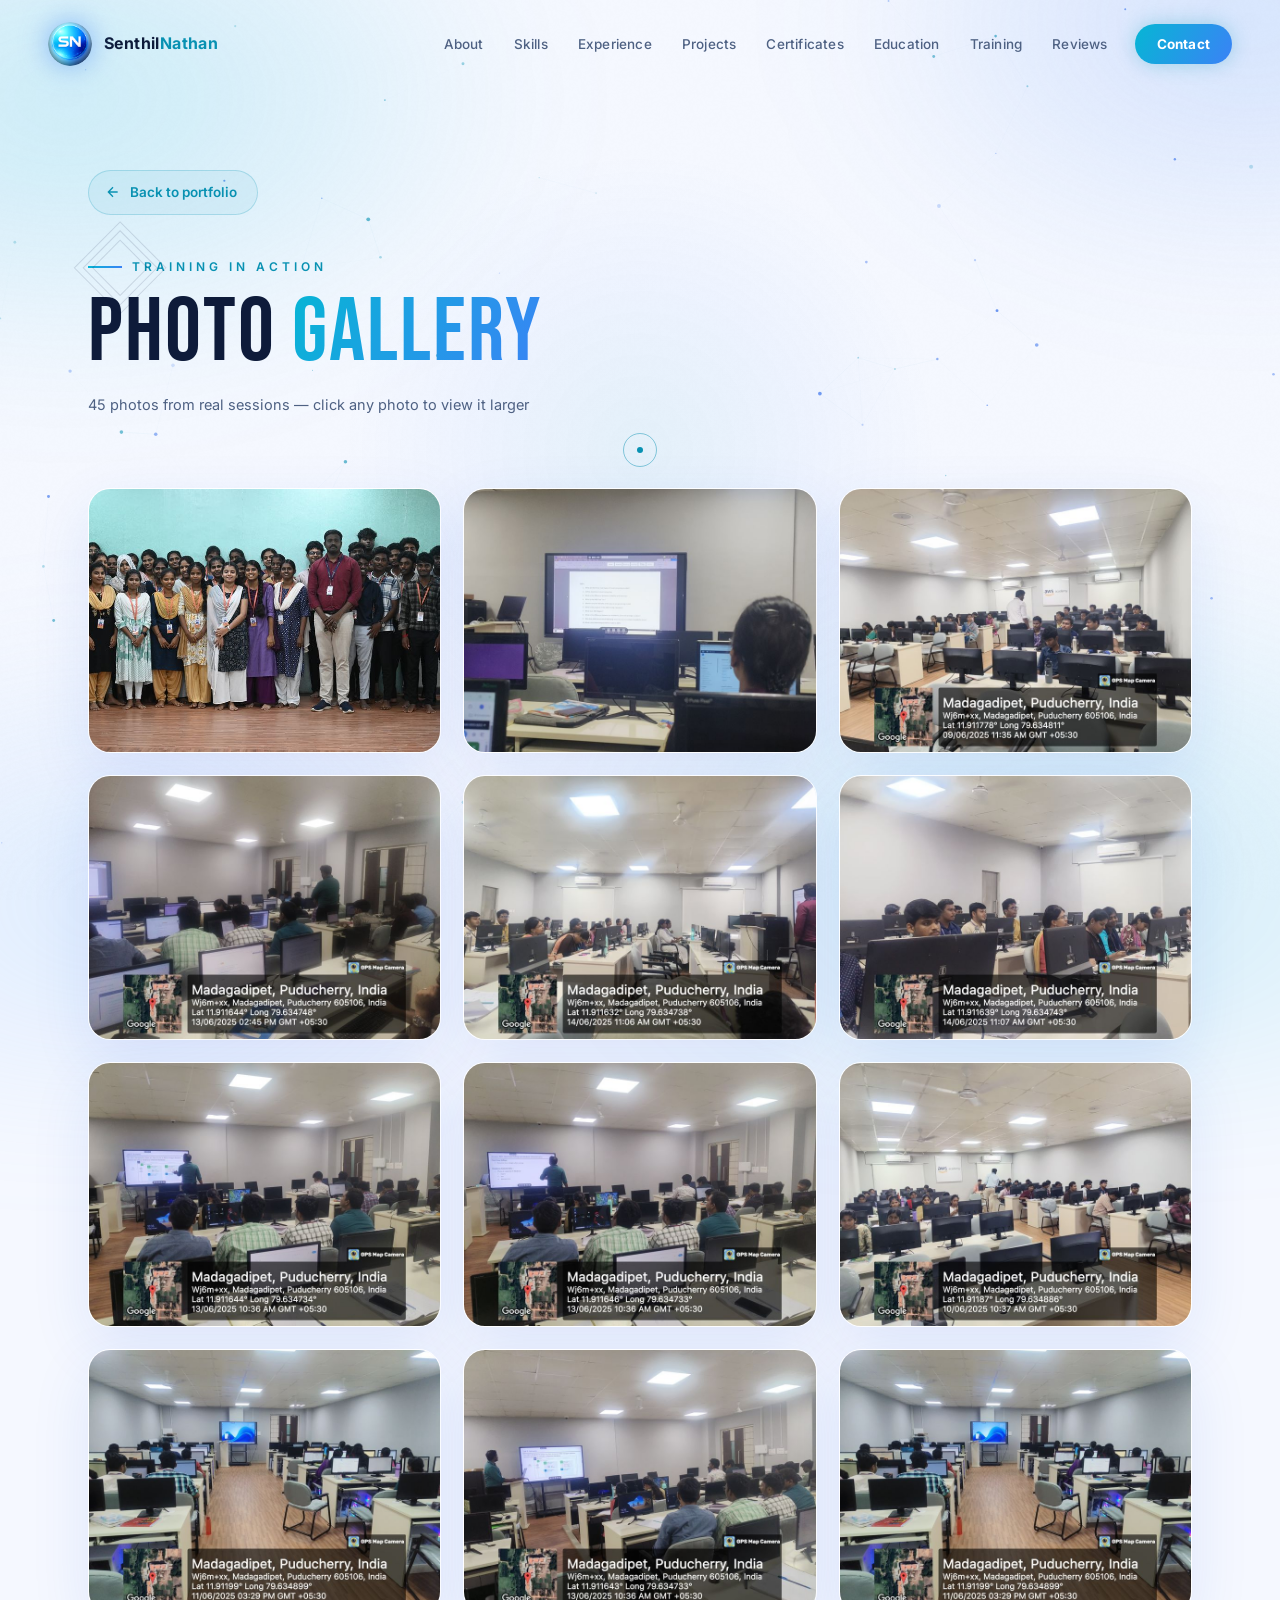
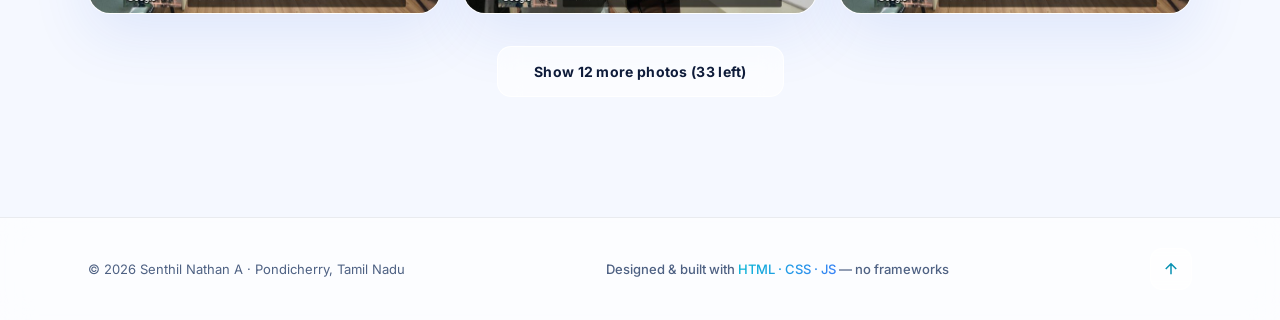
==== gallery.html @ 5376b2b6 "Portfolio site — deploy" ====
<!DOCTYPE html>
<html lang="en">
<head>
<meta charset="UTF-8" />
<meta name="viewport" content="width=device-width, initial-scale=1.0" />
<title>Training Gallery — Senthil Nathan A</title>
<meta name="description" content="Photos from real CAD/CAM, automotive design and cloud training sessions delivered by Senthil Nathan A." />
<meta name="theme-color" content="#F5F8FF" />

<link rel="icon" type="image/png" sizes="32x32" href="assets/favicon-32.png" />
<link rel="apple-touch-icon" href="assets/apple-touch-icon.png" />

<link rel="preconnect" href="https://fonts.googleapis.com" />
<link rel="preconnect" href="https://fonts.gstatic.com" crossorigin />
<link href="https://fonts.googleapis.com/css2?family=Bebas+Neue&family=Inter:wght@300;400;500;600;700;800&display=swap" rel="stylesheet" />

<link rel="stylesheet" href="css/variables.css" />
<link rel="stylesheet" href="css/base.css" />
<link rel="stylesheet" href="css/components.css" />
<link rel="stylesheet" href="css/sections.css" />
<link rel="stylesheet" href="css/animations.css" />
<link rel="stylesheet" href="css/responsive.css" />
</head>
<body data-page="gallery">

<!-- ═══ BACKGROUND LAYERS ═══ -->
<canvas id="particles" aria-hidden="true"></canvas>
<div class="bg-aurora" aria-hidden="true"></div>
<div class="bg-noise" aria-hidden="true"></div>
<div class="mouse-glow" id="mouseGlow" aria-hidden="true"></div>
<div class="cursor-dot" id="cursorDot" aria-hidden="true"></div>
<div class="cursor-ring" id="cursorRing" aria-hidden="true"></div>
<div class="scroll-progress" id="scrollProgress" aria-hidden="true"></div>

<!-- ═══ NAVIGATION ═══ -->
<header>
<nav id="nav" aria-label="Main navigation">
  <a class="logo magnetic" href="index.html" aria-label="Back to home">
    <img class="logo-img" src="assets/logo.png" alt="SN logo" width="44" height="44" />
    <span class="logo-text">Senthil<em>Nathan</em></span>
  </a>
  <ul class="nav-links" id="navLinks">
    <li><a href="index.html#about" class="nav-link">About</a></li>
    <li><a href="index.html#skills" class="nav-link">Skills</a></li>
    <li><a href="index.html#experience" class="nav-link">Experience</a></li>
    <li><a href="index.html#projects" class="nav-link">Projects</a></li>
    <li><a href="index.html#certificates" class="nav-link">Certificates</a></li>
    <li><a href="index.html#education" class="nav-link">Education</a></li>
    <li><a href="index.html#training" class="nav-link">Training</a></li>
    <li><a href="index.html#testimonials" class="nav-link">Reviews</a></li>
    <li><a href="index.html#contact" class="nav-link nav-cta">Contact</a></li>
  </ul>
  <button class="hamburger" id="hamburger" aria-label="Open menu" aria-expanded="false" aria-controls="navLinks">
    <span></span><span></span><span></span>
  </button>
</nav>
</header>

<main>

<section id="all-photos" class="page-section" aria-label="All training photos">
  <div class="wrap">
    <a class="back-link magnetic reveal" href="index.html">
      <svg viewBox="0 0 24 24" fill="none" stroke="currentColor" stroke-width="2"><path d="M19 12H5M12 19l-7-7 7-7"/></svg>
      Back to portfolio
    </a>

    <header class="sec-head reveal">
      <span class="sec-num" aria-hidden="true">◈</span>
      <p class="sec-label">Training in action</p>
      <h2 class="sec-title">Photo <span class="grad-text">Gallery</span></h2>
      <p class="sec-sub" id="galleryCount">Real sessions, real classrooms — click any photo to view it larger</p>
    </header>

    <div class="train-gallery" id="trainGallery"></div>
    <div class="tg-more" id="trainGalleryMore"></div>
  </div>
</section>

</main>

<!-- ═══ FOOTER ═══ -->
<footer>
  <div class="wrap footer-inner">
    <span>© 2026 Senthil Nathan A · Pondicherry, Tamil Nadu</span>
    <span class="footer-tag">Designed &amp; built with <span class="grad-text">HTML · CSS · JS</span> — no frameworks</span>
    <a href="#all-photos" class="back-top magnetic" aria-label="Back to top"><svg viewBox="0 0 24 24" fill="none" stroke="currentColor" stroke-width="2"><path d="M12 19V5M5 12l7-7 7 7"/></svg></a>
  </div>
</footer>

<!-- ═══ PHOTO LIGHTBOX ═══ -->
<div class="photo-lightbox" id="photoLightbox" role="dialog" aria-modal="true" aria-label="Photo viewer">
  <button class="pl-close magnetic" type="button" aria-label="Close photo">✕</button>
  <button class="pl-nav pl-prev" type="button" aria-label="Previous photo">
    <svg viewBox="0 0 24 24" fill="none" stroke="currentColor" stroke-width="2"><path d="M15 18l-6-6 6-6"/></svg>
  </button>
  <button class="pl-nav pl-next" type="button" aria-label="Next photo">
    <svg viewBox="0 0 24 24" fill="none" stroke="currentColor" stroke-width="2"><path d="M9 6l6 6-6 6"/></svg>
  </button>
  <figure class="pl-figure">
    <img id="photoLightboxImg" src="" alt="Training session photo" />
    <figcaption id="photoLightboxCap"></figcaption>
  </figure>
</div>

<script src="js/main.js" defer></script>
</body>
</html>
---- css/variables.css ----
/* ═══════════════════════════════════════════
   DESIGN TOKENS — single source of truth
   LIGHT FUTURISTIC THEME
   ═══════════════════════════════════════════ */
:root {
  /* Colors */
  --bg: #F5F8FF;
  --bg-soft: #EDF2FC;
  --bg-card: rgba(255, 255, 255, 0.6);
  --accent: #0891B2;
  --accent-2: #3B82F6;
  --text: #0E1B3A;
  --text-sub: #4E6183;
  --text-dim: #7C90AE;

  /* Gradients */
  --grad: linear-gradient(120deg, #06B6D4, var(--accent-2));
  --grad-soft: linear-gradient(120deg, rgba(6, 182, 212, 0.12), rgba(59, 130, 246, 0.12));

  /* Glass */
  --glass-bg: rgba(255, 255, 255, 0.62);
  --glass-border: rgba(255, 255, 255, 0.9);
  --glass-border-hover: rgba(8, 145, 178, 0.45);
  --glass-blur: 20px;
  --glass-shadow: 0 20px 60px rgba(29, 78, 216, 0.1);
  --glow-accent: 0 0 40px rgba(8, 145, 178, 0.16);

  /* Typography */
  --font-display: 'Bebas Neue', sans-serif;
  --font-body: 'Inter', sans-serif;

  /* Spacing & sizing */
  --wrap-max: 1200px;
  --wrap-pad: 48px;
  --section-pad: 140px;
  --radius: 22px;
  --radius-sm: 14px;

  /* Motion */
  --ease-out: cubic-bezier(0.22, 1, 0.36, 1);
  --ease-spring: cubic-bezier(0.34, 1.56, 0.64, 1);
  --dur: 0.7s;
}
---- css/base.css ----
/* ═══════════════════════════════════════════
   BASE — reset, typography, background, nav, footer
   ═══════════════════════════════════════════ */
*, *::before, *::after { margin: 0; padding: 0; box-sizing: border-box; }

html { scroll-behavior: smooth; }

body {
  background: var(--bg);
  color: var(--text);
  font-family: var(--font-body);
  font-size: 16px;
  line-height: 1.7;
  overflow-x: hidden;
  -webkit-font-smoothing: antialiased;
}

::selection { background: var(--accent); color: #fff; }

img, svg { display: block; max-width: 100%; }
a { color: inherit; }
button { font-family: inherit; }
ul { list-style: none; }

a:focus-visible, button:focus-visible {
  outline: 2px solid var(--accent);
  outline-offset: 3px;
  border-radius: 6px;
}

/* ── Scrollbar ── */
::-webkit-scrollbar { width: 10px; }
::-webkit-scrollbar-track { background: var(--bg); }
::-webkit-scrollbar-thumb { background: rgba(8, 145, 178, 0.25); border-radius: 5px; }
::-webkit-scrollbar-thumb:hover { background: rgba(8, 145, 178, 0.45); }

/* ── Layout helpers ── */
.wrap { max-width: var(--wrap-max); margin: 0 auto; padding: 0 var(--wrap-pad); }
main { position: relative; z-index: 2; }
section { padding: var(--section-pad) 0; position: relative; }

/* ── Gradient text utility ── */
.grad-text {
  background: var(--grad);
  -webkit-background-clip: text;
  background-clip: text;
  color: transparent;
}

/* ═══ BACKGROUND LAYERS ═══ */
#particles { position: fixed; inset: 0; z-index: 0; pointer-events: none; }

.bg-aurora {
  position: fixed; inset: -20%;
  z-index: 0; pointer-events: none;
  background:
    radial-gradient(38% 32% at 18% 22%, rgba(6, 182, 212, 0.2), transparent 70%),
    radial-gradient(34% 30% at 84% 16%, rgba(59, 130, 246, 0.2), transparent 70%),
    radial-gradient(42% 38% at 74% 84%, rgba(6, 182, 212, 0.16), transparent 70%),
    radial-gradient(30% 30% at 20% 86%, rgba(147, 197, 253, 0.25), transparent 70%);
  filter: blur(70px);
  animation: aurora 18s ease-in-out infinite alternate;
  will-change: transform;
}

.bg-noise {
  position: fixed; inset: 0;
  z-index: 1; pointer-events: none;
  opacity: 0.22;
  background-image: url("data:image/svg+xml,%3Csvg viewBox='0 0 256 256' xmlns='http://www.w3.org/2000/svg'%3E%3Cfilter id='n'%3E%3CfeTurbulence type='fractalNoise' baseFrequency='0.85' numOctaves='2' stitchTiles='stitch'/%3E%3CfeColorMatrix type='saturate' values='0'/%3E%3C/filter%3E%3Crect width='100%25' height='100%25' filter='url(%23n)' opacity='0.05'/%3E%3C/svg%3E");
}

.mouse-glow {
  position: fixed; z-index: 1; pointer-events: none;
  width: 600px; height: 600px;
  border-radius: 50%;
  background: radial-gradient(circle, rgba(8, 145, 178, 0.07), rgba(59, 130, 246, 0.04) 40%, transparent 70%);
  transform: translate(-50%, -50%);
  transition: opacity 0.4s;
  will-change: left, top;
}

/* ── Custom cursor (desktop only) ── */
.cursor-dot, .cursor-ring {
  position: fixed; z-index: 9999; pointer-events: none;
  border-radius: 50%;
  transform: translate(-50%, -50%);
  opacity: 0;
}
.cursor-dot { width: 6px; height: 6px; background: var(--accent); }
.cursor-ring {
  width: 34px; height: 34px;
  border: 1.5px solid rgba(8, 145, 178, 0.45);
  transition: width 0.25s var(--ease-out), height 0.25s var(--ease-out), border-color 0.25s;
}
.cursor-ring.is-hover { width: 54px; height: 54px; border-color: var(--accent); }
@media (hover: hover) and (pointer: fine) {
  .cursor-dot, .cursor-ring { opacity: 1; }
}

/* ── Scroll progress bar ── */
.scroll-progress {
  position: fixed; top: 0; left: 0; z-index: 300;
  height: 3px; width: 0;
  background: var(--grad);
  box-shadow: 0 0 12px rgba(8, 145, 178, 0.6);
}

/* ═══ NAVIGATION ═══ */
nav {
  position: fixed; top: 0; left: 0; right: 0; z-index: 200;
  display: flex; align-items: center; justify-content: space-between;
  padding: 22px 48px;
  transition: padding 0.4s var(--ease-out), background 0.4s, border-color 0.4s, box-shadow 0.4s;
  border-bottom: 1px solid transparent;
}
nav.scrolled {
  padding: 14px 48px;
  background: rgba(255, 255, 255, 0.78);
  backdrop-filter: blur(20px) saturate(160%);
  -webkit-backdrop-filter: blur(20px) saturate(160%);
  border-bottom-color: var(--glass-border);
  box-shadow: 0 10px 40px rgba(29, 78, 216, 0.1);
}

.logo { display: flex; align-items: center; gap: 12px; text-decoration: none; }
.logo-img {
  width: 44px; height: 44px;
  border-radius: 50%;
  filter: drop-shadow(0 0 14px rgba(59, 130, 246, 0.55));
  transition: transform 0.5s var(--ease-spring), filter 0.3s;
}
.logo:hover .logo-img {
  transform: rotate(12deg) scale(1.08);
  filter: drop-shadow(0 0 22px rgba(6, 182, 212, 0.8));
}
.logo-text { font-weight: 700; font-size: 16px; letter-spacing: 0.4px; }
.logo-text em { font-style: normal; color: var(--accent); }

.nav-links { display: flex; align-items: center; gap: 4px; }
.nav-link {
  position: relative;
  display: inline-block;
  padding: 8px 13px;
  font-size: 13.5px; font-weight: 500;
  color: var(--text-sub);
  text-decoration: none;
  letter-spacing: 0.2px;
  transition: color 0.25s;
}
.nav-link::after {
  content: '';
  position: absolute; left: 13px; right: 13px; bottom: 3px;
  height: 2px;
  background: var(--grad);
  border-radius: 1px;
  transform: scaleX(0);
  transform-origin: left;
  transition: transform 0.35s var(--ease-out);
}
.nav-link:hover, .nav-link.active { color: var(--text); }
.nav-link:hover::after, .nav-link.active::after { transform: scaleX(1); }

.nav-cta {
  margin-left: 10px;
  padding: 9px 22px !important;
  color: #fff !important;
  background: var(--grad);
  border-radius: 999px;
  font-weight: 700 !important;
  box-shadow: 0 0 20px rgba(8, 145, 178, 0.3);
  transition: transform 0.25s var(--ease-out), box-shadow 0.25s;
}
.nav-cta::after { display: none; }
.nav-cta:hover { transform: translateY(-2px); box-shadow: 0 0 34px rgba(8, 145, 178, 0.5); }

.hamburger {
  display: none;
  flex-direction: column; gap: 6px;
  background: none; border: none; cursor: pointer;
  padding: 10px; z-index: 210;
}
.hamburger span {
  width: 26px; height: 2px;
  background: var(--text);
  border-radius: 2px;
  transition: transform 0.35s var(--ease-out), opacity 0.25s;
}
.hamburger.open span:nth-child(1) { transform: translateY(8px) rotate(45deg); }
.hamburger.open span:nth-child(2) { opacity: 0; }
.hamburger.open span:nth-child(3) { transform: translateY(-8px) rotate(-45deg); }

/* ═══ FOOTER ═══ */
footer {
  position: relative; z-index: 2;
  border-top: 1px solid rgba(14, 27, 58, 0.08);
  background: rgba(255, 255, 255, 0.65);
  backdrop-filter: blur(16px);
}
.footer-inner {
  display: flex; align-items: center; justify-content: space-between;
  flex-wrap: wrap; gap: 16px;
  padding-top: 30px; padding-bottom: 30px;
  font-size: 13px; color: var(--text-sub);
}
.footer-tag { font-weight: 500; }
.back-top {
  width: 42px; height: 42px;
  display: grid; place-items: center;
  border: 1px solid var(--glass-border);
  border-radius: 12px;
  color: var(--accent);
  background: var(--glass-bg);
  transition: transform 0.3s var(--ease-out), border-color 0.3s, box-shadow 0.3s;
}
.back-top svg { width: 18px; height: 18px; }
.back-top:hover { transform: translateY(-4px); border-color: var(--glass-border-hover); box-shadow: var(--glow-accent); }
---- css/components.css ----
/* ═══════════════════════════════════════════
   COMPONENTS — glass, buttons, flip cards, tags, modal
   ═══════════════════════════════════════════ */

/* ── Glass base ── */
.glass {
  background: var(--glass-bg);
  backdrop-filter: blur(var(--glass-blur)) saturate(150%);
  -webkit-backdrop-filter: blur(var(--glass-blur)) saturate(150%);
  border: 1px solid var(--glass-border);
  border-radius: var(--radius);
  box-shadow: var(--glass-shadow), inset 0 1px 0 rgba(255, 255, 255, 0.85);
  transition: transform 0.4s var(--ease-out), border-color 0.4s, box-shadow 0.4s;
}
.glass:hover { border-color: var(--glass-border-hover); }

.glass-chip {
  background: rgba(255, 255, 255, 0.85);
  backdrop-filter: blur(12px);
  border: 1px solid var(--glass-border-hover);
  border-radius: 999px;
  padding: 8px 18px;
  font-size: 12px; font-weight: 600;
  letter-spacing: 1.5px; text-transform: uppercase;
  color: var(--accent);
}

/* ── Section headers ── */
.sec-head { position: relative; margin-bottom: 70px; }
.sec-num {
  position: absolute; top: -58px; left: -14px;
  font-family: var(--font-display);
  font-size: clamp(110px, 14vw, 180px);
  line-height: 1;
  color: transparent;
  -webkit-text-stroke: 1px rgba(14, 27, 58, 0.13);
  pointer-events: none; user-select: none;
}
.sec-label {
  display: inline-flex; align-items: center; gap: 10px;
  font-size: 12px; font-weight: 600;
  letter-spacing: 4px; text-transform: uppercase;
  color: var(--accent);
}
.sec-label::before { content: ''; width: 34px; height: 1.5px; background: var(--grad); }
.sec-title {
  font-family: var(--font-display);
  font-size: clamp(52px, 7vw, 96px);
  font-weight: 400;
  letter-spacing: 2px;
  line-height: 1;
  margin-top: 12px;
}
.sec-sub { color: var(--text-sub); font-size: 14.5px; margin-top: 14px; max-width: 520px; }

/* ── Buttons ── */
.btn {
  position: relative;
  display: inline-flex; align-items: center; justify-content: center;
  padding: 16px 36px;
  font-size: 14px; font-weight: 700;
  letter-spacing: 0.3px;
  text-decoration: none;
  border-radius: var(--radius-sm);
  overflow: hidden;
  transition: transform 0.3s var(--ease-out), box-shadow 0.3s;
  will-change: transform;
}
.btn span { position: relative; z-index: 1; }
.btn-primary {
  color: #fff;
  background: var(--grad);
  box-shadow: 0 8px 30px rgba(8, 145, 178, 0.28);
}
.btn-primary::before {
  content: '';
  position: absolute; inset: 0;
  background: linear-gradient(120deg, transparent 30%, rgba(255, 255, 255, 0.45) 50%, transparent 70%);
  transform: translateX(-100%);
  transition: transform 0.7s var(--ease-out);
}
.btn-primary:hover { box-shadow: 0 14px 44px rgba(8, 145, 178, 0.45); }
.btn-primary:hover::before { transform: translateX(100%); }
.btn-ghost {
  color: var(--text);
  background: var(--glass-bg);
  border: 1px solid var(--glass-border);
  backdrop-filter: blur(12px);
}
.btn-ghost:hover { border-color: var(--glass-border-hover); box-shadow: var(--glow-accent); }

/* ── Flip cards (skills & certificates) ── */
.flip-card { height: 230px; perspective: 1200px; cursor: pointer; }
.flip-inner {
  position: relative; width: 100%; height: 100%;
  transform-style: preserve-3d;
  transition: transform 0.8s var(--ease-spring);
}
.flip-card:hover .flip-inner,
.flip-card:focus-visible .flip-inner,
.flip-card.flipped .flip-inner { transform: rotateY(180deg); }

.flip-front, .flip-back {
  position: absolute; inset: 0;
  display: flex; flex-direction: column;
  align-items: center; justify-content: center;
  padding: 22px;
  border-radius: var(--radius);
  backface-visibility: hidden;
  -webkit-backface-visibility: hidden;
}
.flip-front {
  background: var(--glass-bg);
  backdrop-filter: blur(var(--glass-blur));
  -webkit-backdrop-filter: blur(var(--glass-blur));
  border: 1px solid var(--glass-border);
  box-shadow: var(--glass-shadow);
  transition: border-color 0.3s;
}
.flip-card:hover .flip-front { border-color: var(--glass-border-hover); }
.flip-back {
  transform: rotateY(180deg);
  background: linear-gradient(150deg, #0891B2, #2563EB);
  border: 1px solid rgba(255, 255, 255, 0.5);
  box-shadow: 0 20px 60px rgba(29, 78, 216, 0.3);
}

.logo-chip {
  width: 84px; height: 84px;
  display: grid; place-items: center;
  margin-bottom: 16px;
  background: rgba(8, 145, 178, 0.06);
  border: 1px solid rgba(8, 145, 178, 0.2);
  border-radius: 20px;
  transition: transform 0.35s var(--ease-spring), background 0.3s;
}
/* brand logos tinted to the site theme (detail preserved) */
.logo-chip img {
  width: 54px; height: 54px;
  object-fit: contain;
  filter: grayscale(1) sepia(1) hue-rotate(150deg) saturate(4.2) brightness(0.92);
}
/* local SVGs are already in theme colour */
.logo-chip img.local { filter: none; }
.flip-card:hover .logo-chip { background: rgba(8, 145, 178, 0.12); }
.flip-card:hover .logo-chip { transform: scale(1.08) translateY(-4px); }

.skill-name { font-size: 15px; font-weight: 700; text-align: center; }
.skill-cat {
  margin-top: 5px;
  font-size: 10.5px; font-weight: 600;
  letter-spacing: 2.5px; text-transform: uppercase;
  color: var(--text-sub);
}

.b-pct { font-family: var(--font-display); font-size: 54px; line-height: 1; color: #fff; }
.b-bar {
  width: 72%; height: 5px;
  margin: 16px 0 12px;
  background: rgba(255, 255, 255, 0.3);
  border-radius: 3px;
  overflow: hidden;
}
.b-fill {
  height: 100%; width: 0;
  background: var(--grad);
  border-radius: 3px;
  box-shadow: 0 0 12px rgba(8, 145, 178, 0.7);
  transition: width 1.1s var(--ease-out) 0.25s;
}
.flip-card:hover .b-fill, .flip-card.flipped .b-fill { width: var(--pct); }
.b-label {
  font-size: 11px; font-weight: 700;
  letter-spacing: 2.5px; text-transform: uppercase;
  color: rgba(255, 255, 255, 0.85);
}

/* cert variant */
.cert-flip { height: 260px; }
.cert-year-big { font-family: var(--font-display); font-size: 48px; line-height: 1; color: #fff; }
.cert-btn {
  margin-top: 18px;
  padding: 12px 26px;
  font-size: 13px; font-weight: 700;
  color: #fff;
  background: var(--grad);
  border: none; border-radius: var(--radius-sm);
  cursor: pointer;
  box-shadow: 0 8px 24px rgba(8, 145, 178, 0.3);
  transition: transform 0.25s var(--ease-out), box-shadow 0.25s;
}
.cert-btn:hover { transform: translateY(-3px); box-shadow: 0 14px 34px rgba(8, 145, 178, 0.5); }

/* ── Tags ── */
.tags { display: flex; flex-wrap: wrap; gap: 10px; }
.tag {
  padding: 9px 18px;
  font-size: 13px; font-weight: 600;
  color: var(--accent);
  background: rgba(8, 145, 178, 0.06);
  border: 1px solid rgba(8, 145, 178, 0.22);
  border-radius: 999px;
  transition: transform 0.25s var(--ease-out), background 0.25s, color 0.25s, box-shadow 0.25s;
}
.tag:hover {
  transform: translateY(-3px) scale(1.04);
  background: var(--grad);
  color: #fff;
  box-shadow: 0 8px 22px rgba(8, 145, 178, 0.35);
}

/* ── Modal ── */
.modal-overlay {
  position: fixed; inset: 0; z-index: 500;
  display: flex; align-items: center; justify-content: center;
  background: rgba(14, 27, 58, 0.45);
  backdrop-filter: blur(14px);
  opacity: 0; pointer-events: none;
  transition: opacity 0.35s;
}
.modal-overlay.active { opacity: 1; pointer-events: all; }
.modal {
  width: 92%; max-width: 900px; height: 85vh;
  display: flex; flex-direction: column;
  overflow: hidden;
  background: rgba(255, 255, 255, 0.97);
  transform: perspective(1200px) rotateX(8deg) scale(0.92);
  opacity: 0;
  transition: transform 0.5s var(--ease-spring), opacity 0.4s;
}
.modal-overlay.active .modal { transform: perspective(1200px) rotateX(0) scale(1); opacity: 1; }
.modal-head {
  display: flex; align-items: center; justify-content: space-between;
  padding: 16px 24px;
  border-bottom: 1px solid rgba(14, 27, 58, 0.1);
  flex-shrink: 0;
}
.modal-title { font-size: 14px; font-weight: 700; color: var(--accent); letter-spacing: 0.5px; }
.modal-close {
  width: 38px; height: 38px;
  display: grid; place-items: center;
  font-size: 15px;
  color: var(--text);
  background: rgba(8, 145, 178, 0.08);
  border: 1px solid rgba(8, 145, 178, 0.25);
  border-radius: 12px;
  cursor: pointer;
  transition: transform 0.3s var(--ease-out), background 0.3s, color 0.3s;
}
.modal-close:hover { background: var(--accent); color: #fff; transform: rotate(90deg); }
.modal-body { flex: 1; }
.modal-body iframe { width: 100%; height: 100%; border: none; }
---- css/sections.css ----
/* ═══════════════════════════════════════════
   SECTIONS — hero, about, skills, experience,
   projects, certificates, education, training,
   testimonials, contact
   ═══════════════════════════════════════════ */

/* ═══ HERO ═══ */
#hero {
  min-height: 100vh;
  display: flex; flex-direction: column; justify-content: center;
  padding-top: 120px;
  overflow: hidden;
}
.hero-inner { position: relative; z-index: 3; }

.hero-eyebrow {
  display: inline-flex; align-items: center; gap: 10px;
  padding: 10px 22px;
  font-size: 12.5px; font-weight: 600;
  letter-spacing: 1.5px; text-transform: uppercase;
  color: var(--accent);
  background: rgba(8, 145, 178, 0.06);
  border: 1px solid rgba(8, 145, 178, 0.22);
  border-radius: 999px;
  backdrop-filter: blur(10px);
}
.pulse-dot {
  width: 8px; height: 8px; border-radius: 50%;
  background: #22C55E;
  box-shadow: 0 0 10px #22C55E;
  animation: pulse 1.8s infinite;
}

.hero-title {
  font-family: var(--font-display);
  font-size: clamp(84px, 15vw, 220px);
  font-weight: 400;
  line-height: 0.92;
  letter-spacing: 3px;
  margin-top: 28px;
  text-transform: uppercase;
}
.hero-title .line { display: block; overflow: hidden; }
.hero-title .line > span { display: inline-block; }

.hero-role {
  margin-top: 22px;
  font-size: clamp(15px, 2vw, 19px);
  font-weight: 600;
  letter-spacing: 5px; text-transform: uppercase;
  color: var(--text-sub);
}
.hero-type {
  margin-top: 12px;
  font-size: clamp(16px, 2.2vw, 22px);
  font-weight: 500;
  color: var(--text-sub);
  min-height: 34px;
}
.hero-type .typed { color: var(--accent); font-weight: 700; }
.hero-type .caret {
  display: inline-block;
  width: 2.5px; height: 1.1em;
  margin-left: 3px;
  vertical-align: text-bottom;
  background: var(--accent);
  box-shadow: 0 0 8px var(--accent);
  animation: blink 0.9s steps(1) infinite;
}
.hero-desc {
  max-width: 560px;
  margin-top: 22px;
  font-size: 15.5px; font-weight: 300;
  line-height: 1.85;
  color: var(--text-sub);
}
.hero-btns { display: flex; flex-wrap: wrap; gap: 16px; margin-top: 40px; }

.hero-stats {
  display: flex; flex-wrap: wrap; gap: 44px;
  margin-top: 64px;
  padding-top: 34px;
  border-top: 1px solid rgba(14, 27, 58, 0.1);
}
.hstat { display: flex; flex-direction: column; }
.hstat .n, .hstat .plus {
  display: inline;
  font-family: var(--font-display);
  font-size: 44px; line-height: 1;
  background: var(--grad);
  -webkit-background-clip: text; background-clip: text;
  color: transparent;
}
.hstat .n { display: inline-block; }
.hstat .plus { display: inline-block; }
.hstat .l {
  margin-top: 8px;
  font-size: 11px; font-weight: 600;
  letter-spacing: 2.5px; text-transform: uppercase;
  color: var(--text-dim);
}

/* floating hero shapes */
.hero-orbs { position: absolute; inset: 0; z-index: 1; pointer-events: none; }
.orb { position: absolute; border-radius: 50%; filter: blur(60px); will-change: transform; }
.orb-1 { width: 480px; height: 480px; top: -10%; right: -8%; background: radial-gradient(circle, rgba(8, 145, 178, 0.14), transparent 65%); animation: float 11s ease-in-out infinite; }
.orb-2 { width: 380px; height: 380px; bottom: -6%; left: -6%; background: radial-gradient(circle, rgba(59, 130, 246, 0.16), transparent 65%); animation: float 14s ease-in-out infinite reverse; }
.orb-3 { width: 220px; height: 220px; top: 38%; left: 44%; background: radial-gradient(circle, rgba(8, 145, 178, 0.08), transparent 65%); animation: float 9s ease-in-out infinite 1.2s; }

.shape { position: absolute; will-change: transform; }
.shape-ring {
  width: 130px; height: 130px;
  top: 20%; right: 16%;
  border: 1.5px solid rgba(8, 145, 178, 0.3);
  border-radius: 50%;
  box-shadow: inset 0 0 30px rgba(8, 145, 178, 0.08);
  animation: floatSpin 16s linear infinite;
}
.shape-ring::after {
  content: '';
  position: absolute; top: -5px; left: 50%;
  width: 9px; height: 9px; border-radius: 50%;
  background: var(--accent);
  box-shadow: 0 0 14px var(--accent);
}
.shape-tri {
  width: 0; height: 0;
  bottom: 24%; right: 8%;
  border-left: 26px solid transparent;
  border-right: 26px solid transparent;
  border-bottom: 44px solid rgba(59, 130, 246, 0.18);
  filter: drop-shadow(0 0 14px rgba(59, 130, 246, 0.4));
  animation: float 12s ease-in-out infinite 0.8s;
}

/* pure-CSS 3D cube */
.shape-cube {
  width: 70px; height: 70px;
  top: 58%; left: 8%;
  transform-style: preserve-3d;
  animation: cubeSpin 18s linear infinite;
}
.shape-cube i {
  position: absolute; inset: 0;
  border: 1.5px solid rgba(8, 145, 178, 0.35);
  background: rgba(8, 145, 178, 0.03);
}
.shape-cube i:nth-child(1) { transform: translateZ(35px); }
.shape-cube i:nth-child(2) { transform: rotateY(180deg) translateZ(35px); }
.shape-cube i:nth-child(3) { transform: rotateY(90deg) translateZ(35px); }
.shape-cube i:nth-child(4) { transform: rotateY(-90deg) translateZ(35px); }
.shape-cube i:nth-child(5) { transform: rotateX(90deg) translateZ(35px); }
.shape-cube i:nth-child(6) { transform: rotateX(-90deg) translateZ(35px); }

.scroll-hint {
  position: absolute; bottom: 30px; left: 50%;
  transform: translateX(-50%);
  z-index: 3;
  width: 28px; height: 48px;
  border: 1.5px solid rgba(8, 145, 178, 0.4);
  border-radius: 16px;
  display: flex; justify-content: center;
  padding-top: 8px;
}
.scroll-hint span {
  width: 4px; height: 9px;
  border-radius: 2px;
  background: var(--accent);
  box-shadow: 0 0 8px var(--accent);
  animation: drop 1.7s infinite;
}

/* ═══ ABOUT ═══ */
.about-grid {
  display: grid;
  grid-template-columns: 0.9fr 1.1fr;
  gap: 48px;
  align-items: start;
}
.about-photo { position: relative; }
.photo-frame {
  position: relative;
  border-radius: var(--radius);
  overflow: hidden;
  background: var(--grad-soft);
  border: 1px solid var(--glass-border-hover);
  box-shadow: var(--glass-shadow), var(--glow-accent);
}
.avatar-svg { width: 100%; aspect-ratio: 1; }
.profile-img {
  width: 100%;
  aspect-ratio: 4 / 5;
  object-fit: cover;
  object-position: top center;
  display: block;
  transition: transform 0.8s var(--ease-out);
}
.about-photo:hover .profile-img { transform: scale(1.04); }
.photo-badge {
  position: absolute; bottom: 18px; left: 50%;
  transform: translateX(-50%);
  white-space: nowrap;
}
.about-stats {
  display: grid;
  grid-template-columns: 1fr 1fr;
  gap: 16px;
  margin-top: 24px;
}
.stat-card {
  padding: 22px 20px;
  display: flex; flex-direction: column; align-items: flex-start;
}
.stat-card:hover { transform: translateY(-6px); box-shadow: var(--glass-shadow), var(--glow-accent); }
.stat-n { font-family: var(--font-display); font-size: 38px; line-height: 1; }
.stat-l {
  margin-top: 6px;
  font-size: 10.5px; font-weight: 600;
  letter-spacing: 2px; text-transform: uppercase;
  color: var(--text-dim);
}
.about-copy { display: flex; flex-direction: column; gap: 24px; }
.about-card { padding: 40px 44px; }
.about-card p { color: var(--text-sub); font-size: 15.5px; line-height: 1.95; font-weight: 300; }
.about-card p + p { margin-top: 18px; }
.about-card strong { color: var(--text); font-weight: 600; }
.contact-mini { padding: 12px 32px; }
.c-row {
  display: flex; align-items: baseline; justify-content: space-between;
  gap: 16px;
  padding: 14px 0;
  border-bottom: 1px solid rgba(14, 27, 58, 0.08);
}
.c-row:last-child { border-bottom: none; }
.c-row .k {
  flex-shrink: 0;
  font-size: 10.5px; font-weight: 700;
  letter-spacing: 2.5px; text-transform: uppercase;
  color: var(--accent);
}
.c-row .v {
  font-size: 13.5px; font-weight: 500;
  color: var(--text);
  text-align: right; word-break: break-word;
  text-decoration: none;
}
a.c-row .v, .c-row a.v { border-bottom: 1px solid rgba(8, 145, 178, 0.3); transition: border-color 0.25s, color 0.25s; }
.c-row a.v:hover { color: var(--accent); border-color: var(--accent); }

/* ═══ SKILLS ═══ */
.skills-grid {
  display: grid;
  grid-template-columns: repeat(auto-fill, minmax(205px, 1fr));
  gap: 22px;
}

/* ═══ EXPERIENCE ═══ */
.timeline { position: relative; padding: 20px 0; }
.timeline-line {
  position: absolute; top: 0; bottom: 0; left: 50%;
  width: 2px;
  transform: translateX(-50%);
  background: rgba(14, 27, 58, 0.1);
  border-radius: 1px;
  overflow: hidden;
}
.timeline-line i {
  display: block; width: 100%; height: 0;
  background: var(--grad);
  box-shadow: 0 0 16px rgba(8, 145, 178, 0.6);
}
.titem { position: relative; width: 50%; padding-bottom: 60px; }
.titem:last-child { padding-bottom: 0; }
.t-left { left: 0; padding-right: 54px; }
.t-right { left: 50%; padding-left: 54px; }
.tdot {
  position: absolute; top: 8px;
  width: 20px; height: 20px;
  border-radius: 50%;
  background: #fff;
  border: 3px solid var(--accent);
  box-shadow: 0 0 0 6px rgba(8, 145, 178, 0.12), 0 0 20px rgba(8, 145, 178, 0.5);
  z-index: 2;
}
.t-left .tdot { right: -10px; }
.t-right .tdot { left: -10px; }
.tcard { padding: 34px 36px; }
.t-left .tcard { transform: translateX(-60px); opacity: 0; }
.t-right .tcard { transform: translateX(60px); opacity: 0; }
.titem.visible .tcard {
  transform: translateX(0); opacity: 1;
  transition: transform 0.9s var(--ease-out), opacity 0.9s var(--ease-out), border-color 0.4s, box-shadow 0.4s;
}
.titem.visible .tcard:hover { box-shadow: var(--glass-shadow), var(--glow-accent); }
.thead { display: flex; align-items: baseline; justify-content: space-between; flex-wrap: wrap; gap: 12px; }
.trole { font-size: 18px; font-weight: 700; line-height: 1.4; }
.tdate {
  flex-shrink: 0;
  padding: 6px 16px;
  font-size: 11.5px; font-weight: 700;
  letter-spacing: 1px;
  color: #fff;
  background: var(--grad);
  border-radius: 999px;
  box-shadow: 0 4px 16px rgba(8, 145, 178, 0.3);
  white-space: nowrap;
}
.torg { margin: 10px 0 18px; font-size: 13px; font-weight: 600; color: var(--accent-2); letter-spacing: 0.3px; }
.tcard li {
  position: relative;
  padding: 5px 0 5px 26px;
  font-size: 14px; font-weight: 300;
  line-height: 1.8;
  color: var(--text-sub);
}
.tcard li::before {
  content: '▹';
  position: absolute; left: 0;
  color: var(--accent);
  font-weight: 700;
}

/* ═══ PROJECTS ═══ */
.projects-grid {
  display: grid;
  grid-template-columns: repeat(2, 1fr);
  gap: 30px;
}
/* a single project reads better as one wide feature card */
.projects-grid:has(> .project-card:only-child) { grid-template-columns: 1fr; }
.project-card:only-child { display: grid; grid-template-columns: 1.1fr 1fr; align-items: stretch; }
.project-card:only-child .project-media { aspect-ratio: auto; border-radius: var(--radius) 0 0 var(--radius); }
.project-card:only-child .project-body { padding: 44px 46px; justify-content: center; }
.project-card:only-child .project-name { font-size: 26px; }
.project-card:only-child .project-desc { font-size: 15px; }
@media (max-width: 860px) {
  .project-card:only-child { grid-template-columns: 1fr; }
  .project-card:only-child .project-media { aspect-ratio: 16 / 9; border-radius: var(--radius) var(--radius) 0 0; }
  .project-card:only-child .project-body { padding: 28px 26px 30px; }
}
.project-card {
  position: relative;
  overflow: hidden;
  display: flex; flex-direction: column;
}
.project-card:hover { transform: translateY(-8px); box-shadow: var(--glass-shadow), var(--glow-accent); }
.project-media {
  position: relative;
  aspect-ratio: 16 / 9;
  overflow: hidden;
  border-radius: var(--radius) var(--radius) 0 0;
}
.project-media svg {
  width: 100%; height: 100%;
  transition: transform 0.8s var(--ease-out);
}
.project-card:hover .project-media svg { transform: scale(1.07); }
.project-shot {
  position: absolute; inset: 0;
  width: 100%; height: 100%;
  object-fit: cover; object-position: center top;
  transition: transform 0.8s var(--ease-out);
}
.project-card:hover .project-shot { transform: scale(1.06); }
.project-overlay {
  position: absolute; inset: 0;
  display: flex; align-items: center; justify-content: center; gap: 14px;
  background: rgba(5, 8, 16, 0.72);
  backdrop-filter: blur(6px);
  opacity: 0;
  transition: opacity 0.4s;
}
.project-card:hover .project-overlay, .project-card:focus-within .project-overlay { opacity: 1; }
.p-action {
  display: inline-flex; align-items: center; gap: 8px;
  padding: 12px 22px;
  font-size: 13px; font-weight: 700;
  text-decoration: none;
  border-radius: var(--radius-sm);
  transform: translateY(12px);
  transition: transform 0.4s var(--ease-out), box-shadow 0.3s;
}
.project-card:hover .p-action, .project-card:focus-within .p-action { transform: translateY(0); }
.p-action svg { width: 15px; height: 15px; }
.p-live { color: #fff; background: var(--grad); box-shadow: 0 8px 24px rgba(8, 145, 178, 0.35); }
.p-git { color: #fff; background: rgba(255, 255, 255, 0.12); border: 1px solid rgba(255, 255, 255, 0.35); }
.p-action:hover { box-shadow: 0 12px 30px rgba(8, 145, 178, 0.4); }
.project-body { padding: 28px 30px 30px; display: flex; flex-direction: column; flex: 1; }
.project-kind {
  font-size: 10.5px; font-weight: 700;
  letter-spacing: 2.5px; text-transform: uppercase;
  color: var(--accent);
}
.project-name { margin-top: 8px; font-size: 20px; font-weight: 700; }
.project-desc { margin-top: 10px; font-size: 14px; font-weight: 300; line-height: 1.8; color: var(--text-sub); flex: 1; }
.project-tags { display: flex; flex-wrap: wrap; gap: 8px; margin-top: 18px; }
.p-tag {
  padding: 5px 13px;
  font-size: 11.5px; font-weight: 600;
  color: var(--text-sub);
  background: rgba(14, 27, 58, 0.05);
  border: 1px solid var(--glass-border);
  border-radius: 999px;
}

/* ── project demo videos ── */
.video-wrap { margin-top: 66px; }
.vw-head { margin-bottom: 28px; }
.vw-title { font-family: var(--font-display); font-size: clamp(28px, 3.6vw, 42px); font-weight: 400; letter-spacing: 1.5px; }
.vw-sub { margin-top: 8px; font-size: 14px; color: var(--text-sub); }

.video-grid {
  display: grid;
  grid-template-columns: repeat(auto-fit, minmax(300px, 1fr));
  gap: 24px;
}
.video-card { margin: 0; padding: 0; overflow: hidden; cursor: pointer; }
.video-card:hover { transform: translateY(-6px); box-shadow: var(--glass-shadow), var(--glow-accent); }
.video-frame {
  position: relative;
  aspect-ratio: 16 / 9;
  overflow: hidden;
  background: #0B1428;
  border-radius: var(--radius) var(--radius) 0 0;
}
.video-frame video {
  width: 100%; height: 100%;
  object-fit: cover;
  display: block;
}
.video-play {
  position: absolute; inset: 0; margin: auto;
  width: 62px; height: 62px;
  display: grid; place-items: center;
  color: #fff;
  background: rgba(8, 145, 178, 0.9);
  border: none; border-radius: 50%;
  cursor: pointer;
  opacity: 0; transform: scale(0.8);
  pointer-events: none;
  transition: opacity 0.3s, transform 0.35s var(--ease-spring);
}
.video-play svg { width: 26px; height: 26px; margin-left: 3px; }
.video-card.paused .video-play { opacity: 1; transform: scale(1); }
.video-badge {
  position: absolute; top: 12px; right: 12px;
  padding: 5px 12px;
  font-size: 10.5px; font-weight: 700;
  letter-spacing: 1.4px; text-transform: uppercase;
  color: #fff;
  background: rgba(6, 20, 40, 0.72);
  backdrop-filter: blur(6px);
  border-radius: 999px;
}
.video-cap {
  padding: 16px 20px 18px;
  font-size: 14px; font-weight: 600;
  color: var(--text);
}
/* the grid play icon is now just a hint that it opens full size */
.video-card:hover .video-play,
.video-card:focus-visible .video-play { opacity: 1; transform: scale(1); }

/* ── full-size video lightbox ── */
.video-lightbox {
  position: fixed; inset: 0; z-index: 700;
  display: flex; align-items: center; justify-content: center;
  padding: 40px;
  background: rgba(6, 14, 30, 0.94);
  backdrop-filter: blur(14px);
  opacity: 0; pointer-events: none;
  transition: opacity 0.35s;
}
.video-lightbox.active { opacity: 1; pointer-events: all; }
.vl-figure {
  margin: 0;
  width: min(1200px, 100%);
  display: flex; flex-direction: column; align-items: center; gap: 16px;
  transform: scale(0.95);
  transition: transform 0.45s var(--ease-spring);
}
.video-lightbox.active .vl-figure { transform: scale(1); }
.vl-figure video {
  width: 100%;
  max-height: 78vh;
  border-radius: var(--radius);
  background: #000;
  box-shadow: 0 30px 80px rgba(0, 0, 0, 0.65);
}
.vl-figure figcaption {
  font-size: 14.5px; font-weight: 600;
  color: #fff; text-align: center;
}
.vl-close {
  position: absolute; top: 26px; right: 30px;
  width: 46px; height: 46px;
  display: grid; place-items: center;
  font-size: 17px; color: #fff;
  background: rgba(255, 255, 255, 0.12);
  border: 1px solid rgba(255, 255, 255, 0.25);
  border-radius: 14px;
  cursor: pointer;
  transition: background 0.3s, transform 0.3s var(--ease-out);
}
.vl-close:hover { background: var(--accent); transform: rotate(90deg); }
.vl-nav {
  position: absolute; top: 50%;
  transform: translateY(-50%);
  width: 52px; height: 52px;
  display: grid; place-items: center;
  color: #fff;
  background: rgba(255, 255, 255, 0.12);
  border: 1px solid rgba(255, 255, 255, 0.25);
  border-radius: 50%;
  cursor: pointer;
  transition: background 0.3s, transform 0.3s var(--ease-out);
}
.vl-nav svg { width: 22px; height: 22px; }
.vl-prev { left: 28px; }
.vl-next { right: 28px; }
.vl-prev:hover, .vl-next:hover { background: var(--accent); transform: translateY(-50%) scale(1.08); }

/* ═══ CERTIFICATES ═══ */
.cert-grid {
  display: grid;
  grid-template-columns: repeat(3, 1fr);
  gap: 24px;
}

/* ═══ EDUCATION ═══ */
.edu-grid { display: grid; grid-template-columns: repeat(3, 1fr); gap: 24px; }
.edu-card { padding: 38px 30px; text-align: center; }
.edu-card:hover { transform: translateY(-8px); box-shadow: var(--glass-shadow), var(--glow-accent); }
.edu-icon {
  width: 118px; height: 118px;
  margin: 0 auto 22px;
  display: grid; place-items: center;
  background: rgba(8, 145, 178, 0.05);
  border: 1px solid rgba(8, 145, 178, 0.2);
  border-radius: 26px;
  transition: transform 0.4s var(--ease-spring), box-shadow 0.3s;
}
.edu-icon img {
  width: 96px; height: 96px;
  object-fit: contain;
}
.edu-card:hover .edu-icon {
  transform: scale(1.1) rotate(-4deg);
  box-shadow: 0 0 26px rgba(8, 145, 178, 0.3);
}
.edu-deg { font-size: 16.5px; font-weight: 700; line-height: 1.4; }
.edu-sch { margin-top: 10px; font-size: 12.5px; font-weight: 300; line-height: 1.7; color: var(--text-sub); }
.edu-score { margin-top: 18px; font-family: var(--font-display); font-size: 42px; line-height: 1; }
.edu-score small { font-size: 16px; letter-spacing: 1px; }
.edu-year { margin-top: 6px; font-size: 11px; font-weight: 600; letter-spacing: 2.5px; text-transform: uppercase; color: var(--text-dim); }

/* ── Education flip card ── */
.edu-flip { height: 300px; }
.edu-flip .flip-front, .edu-flip .flip-back { padding: 34px 28px; text-align: center; }
.edu-flip .flip-front { border-radius: var(--radius); }
.edu-score-big { font-family: var(--font-display); font-size: 76px; line-height: 0.9; color: #fff; }
.edu-score-big small { font-size: 28px; }
.edu-back-deg { margin-top: 16px; font-size: 15px; font-weight: 700; color: #fff; }
.edu-back-year { margin-top: 4px; font-size: 12px; font-weight: 600; letter-spacing: 2px; text-transform: uppercase; color: rgba(255,255,255,0.85); }

/* ── Training flip card ── */
.train-flip { height: 260px; }
.train-flip .flip-front { padding: 30px 26px; text-align: center; border-radius: var(--radius); }
.train-flip .flip-back { padding: 28px 26px; }
.flip-hint { margin-top: 12px; font-size: 12px; font-weight: 600; letter-spacing: 1px; color: var(--text-dim); }
.train-back-title { font-size: 15px; font-weight: 700; color: #fff; margin-bottom: 16px; text-align: center; }
.train-flip .flip-back .tags { justify-content: center; }
.train-flip .flip-back .tag {
  color: #fff;
  background: rgba(255,255,255,0.14);
  border-color: rgba(255,255,255,0.3);
}
.train-flip .flip-back .tag:hover { background: #fff; color: var(--accent); box-shadow: none; }

/* ═══ TRAINING ═══ */
.train-grid { display: grid; grid-template-columns: repeat(2, 1fr); gap: 24px; }
.train-card { padding: 36px; }
.train-card:hover { transform: translateY(-6px); box-shadow: var(--glass-shadow), var(--glow-accent); }
.train-icon {
  width: 112px; height: 112px;
  display: grid; place-items: center;
  margin: 0 auto 18px;
  background: rgba(8, 145, 178, 0.06);
  border: 1px solid rgba(8, 145, 178, 0.2);
  border-radius: 24px;
  transition: transform 0.4s var(--ease-spring), box-shadow 0.3s;
}
.train-icon img { width: 90px; height: 90px; object-fit: contain; }
.train-flip:hover .train-icon { transform: scale(1.06) rotate(-3deg); box-shadow: 0 0 22px rgba(8, 145, 178, 0.25); }
.train-title { font-size: 18px; font-weight: 700; margin-bottom: 20px; }

/* ── Training in action gallery ── */
.train-gallery-wrap { margin-top: 70px; }
.tg-head { margin-bottom: 30px; }
.tg-title { font-family: var(--font-display); font-size: clamp(30px, 4vw, 46px); font-weight: 400; letter-spacing: 1.5px; }
.tg-sub { margin-top: 8px; font-size: 14px; color: var(--text-sub); }

.train-gallery {
  display: grid;
  grid-template-columns: repeat(auto-fill, minmax(300px, 1fr));
  gap: 22px;
}
.tg-item {
  position: relative;
  margin: 0;
  aspect-ratio: 4 / 3;
  overflow: hidden;
  cursor: pointer;
  border-radius: var(--radius);
  border: 1px solid var(--glass-border);
  box-shadow: var(--glass-shadow);
  transition: transform 0.4s var(--ease-out), box-shadow 0.4s, border-color 0.4s;
}
.tg-item:hover, .tg-item:focus-visible {
  transform: translateY(-6px);
  border-color: var(--glass-border-hover);
  box-shadow: var(--glass-shadow), var(--glow-accent);
}
.tg-item img {
  width: 100%; height: 100%;
  object-fit: cover;
  transition: transform 0.8s var(--ease-out);
}
.tg-item:hover img { transform: scale(1.07); }
.tg-more { display: flex; justify-content: center; margin-top: 32px; }

.pl-nav {
  position: absolute; top: 50%;
  transform: translateY(-50%);
  width: 52px; height: 52px;
  display: grid; place-items: center;
  color: #fff;
  background: rgba(255, 255, 255, 0.12);
  border: 1px solid rgba(255, 255, 255, 0.25);
  border-radius: 50%;
  cursor: pointer;
  transition: background 0.3s, transform 0.3s var(--ease-out);
}
.pl-nav svg { width: 22px; height: 22px; }
.pl-prev { left: 28px; }
.pl-next { right: 28px; }
.pl-prev:hover { background: var(--accent); transform: translateY(-50%) scale(1.08); }
.pl-next:hover { background: var(--accent); transform: translateY(-50%) scale(1.08); }
.tg-zoom {
  position: absolute; top: 14px; right: 14px;
  width: 38px; height: 38px;
  display: grid; place-items: center;
  color: #fff;
  background: rgba(8, 145, 178, 0.85);
  backdrop-filter: blur(6px);
  border-radius: 12px;
  opacity: 0; transform: scale(0.85);
  transition: opacity 0.35s, transform 0.35s var(--ease-spring);
}
.tg-zoom svg { width: 18px; height: 18px; }
.tg-item:hover .tg-zoom, .tg-item:focus-visible .tg-zoom { opacity: 1; transform: scale(1); }

/* ── photo lightbox ── */
.photo-lightbox {
  position: fixed; inset: 0; z-index: 700;
  display: flex; align-items: center; justify-content: center;
  padding: 40px;
  background: rgba(6, 14, 30, 0.92);
  backdrop-filter: blur(14px);
  opacity: 0; pointer-events: none;
  transition: opacity 0.35s;
}
.photo-lightbox.active { opacity: 1; pointer-events: all; }
.pl-figure {
  margin: 0;
  max-width: 100%; max-height: 100%;
  display: flex; flex-direction: column; align-items: center; gap: 16px;
  transform: scale(0.94);
  transition: transform 0.45s var(--ease-spring);
}
.photo-lightbox.active .pl-figure { transform: scale(1); }
.pl-figure img {
  max-width: 100%; max-height: 78vh;
  object-fit: contain;
  border-radius: var(--radius);
  box-shadow: 0 30px 80px rgba(0, 0, 0, 0.6);
}
.pl-figure figcaption { font-size: 14.5px; font-weight: 600; color: #fff; text-align: center; }
.pl-close {
  position: absolute; top: 26px; right: 30px;
  width: 46px; height: 46px;
  display: grid; place-items: center;
  font-size: 17px; color: #fff;
  background: rgba(255, 255, 255, 0.12);
  border: 1px solid rgba(255, 255, 255, 0.25);
  border-radius: 14px;
  cursor: pointer;
  transition: background 0.3s, transform 0.3s var(--ease-out);
}
.pl-close:hover { background: var(--accent); transform: rotate(90deg); }

/* ═══ STUDENT REVIEWS ═══ */
.review-bar {
  display: flex; align-items: center; justify-content: space-between;
  flex-wrap: wrap; gap: 20px;
  margin-bottom: 34px;
}
.review-summary { display: flex; align-items: center; gap: 12px; flex-wrap: wrap; }
.rs-score { font-family: var(--font-display); font-size: 46px; line-height: 1; background: var(--grad); -webkit-background-clip: text; background-clip: text; color: transparent; }
.rs-stars { font-size: 19px; letter-spacing: 2px; }
.rs-count { font-size: 13px; font-weight: 500; color: var(--text-dim); }

.review-actions { display: flex; align-items: center; gap: 14px; flex-wrap: wrap; }
.g-icon { display: inline-grid; place-items: center; width: 18px; height: 18px; margin-right: 9px; }
.g-icon svg { width: 100%; height: 100%; }
#reviewLoginBtn { display: inline-flex; align-items: center; }

.review-user {
  display: flex; align-items: center; gap: 10px;
  padding: 7px 8px 7px 12px;
  background: var(--glass-bg);
  border: 1px solid var(--glass-border);
  border-radius: 999px;
}
.ru-avatar {
  width: 30px; height: 30px; flex-shrink: 0;
  display: grid; place-items: center; overflow: hidden;
  font-size: 12px; font-weight: 700; color: #fff;
  background: var(--grad); border-radius: 50%;
}
.ru-avatar img { width: 100%; height: 100%; object-fit: cover; }
.ru-name { font-size: 13.5px; font-weight: 600; }
.ru-out {
  font-size: 12px; font-weight: 600; color: var(--text-dim);
  background: none; border: none; cursor: pointer;
  padding: 6px 12px; border-radius: 999px;
  transition: color 0.25s, background 0.25s;
}
.ru-out:hover { color: var(--accent); background: rgba(8, 145, 178, 0.08); }

.review-note {
  margin: -14px 0 30px;
  padding: 13px 20px;
  font-size: 13.5px; color: var(--accent);
  background: rgba(8, 145, 178, 0.06);
  border: 1px solid rgba(8, 145, 178, 0.22);
  border-radius: var(--radius-sm);
}
.review-note code { font-size: 12.5px; background: rgba(8, 145, 178, 0.12); padding: 2px 6px; border-radius: 5px; }

.review-grid {
  display: grid;
  grid-template-columns: repeat(auto-fill, minmax(330px, 1fr));
  gap: 24px;
}
.review-empty {
  grid-column: 1 / -1;
  padding: 56px 20px; text-align: center;
  font-size: 15px; color: var(--text-dim);
}
.review-card { padding: 32px 30px; display: flex; flex-direction: column; }
.review-card:hover { transform: translateY(-6px); box-shadow: var(--glass-shadow), var(--glow-accent); }
.rc-stars { font-size: 17px; letter-spacing: 2px; margin-bottom: 16px; }
.star { color: rgba(14, 27, 58, 0.18); }
.star.on { color: #F5A524; }
.rs-stars .star.on { color: #F5A524; }
.rc-text { flex: 1; font-size: 14.5px; font-weight: 300; line-height: 1.85; color: var(--text-sub); }
.rc-foot { display: flex; align-items: center; gap: 12px; margin-top: 22px; padding-top: 18px; border-top: 1px solid rgba(14, 27, 58, 0.08); }
.rc-avatar {
  width: 42px; height: 42px; flex-shrink: 0;
  display: grid; place-items: center; overflow: hidden;
  font-family: var(--font-display); font-size: 16px; color: #fff;
  background: var(--grad); border-radius: 50%;
}
.rc-avatar img { width: 100%; height: 100%; object-fit: cover; }
.rc-who { display: flex; flex-direction: column; gap: 2px; }
.rc-name { font-size: 14.5px; font-weight: 700; }
.rc-meta { font-size: 11.5px; font-weight: 600; letter-spacing: 1.2px; text-transform: uppercase; color: var(--text-dim); }

.review-more { display: flex; justify-content: center; margin-top: 40px; }

/* ── full reviews page ── */
.page-section { padding-top: 170px; padding-bottom: 120px; min-height: 100vh; }
.back-link {
  display: inline-flex; align-items: center; gap: 9px;
  margin-bottom: 34px;
  padding: 10px 20px 10px 16px;
  font-size: 13.5px; font-weight: 600;
  color: var(--accent); text-decoration: none;
  background: rgba(8, 145, 178, 0.06);
  border: 1px solid rgba(8, 145, 178, 0.22);
  border-radius: 999px;
  transition: transform 0.3s var(--ease-out), background 0.3s, box-shadow 0.3s;
}
.back-link svg { width: 16px; height: 16px; }
.back-link:hover { transform: translateX(-4px); background: rgba(8, 145, 178, 0.12); box-shadow: var(--glow-accent); }
.page-section .sec-num { font-size: 120px; top: -46px; }

/* ── review form modal ── */
.review-modal { height: auto; max-width: 560px; }
.review-form { padding: 28px 30px 32px; display: flex; flex-direction: column; }
.rf-label { font-size: 11.5px; font-weight: 700; letter-spacing: 2px; text-transform: uppercase; color: var(--accent); margin-bottom: 10px; }
.rf-label + * { margin-bottom: 22px; }
.star-input { display: flex; gap: 6px; }
.star-btn {
  font-size: 32px; line-height: 1;
  color: rgba(14, 27, 58, 0.18);
  background: none; border: none; cursor: pointer; padding: 0 2px;
  transition: color 0.2s, transform 0.2s var(--ease-spring);
}
.star-btn:hover { transform: scale(1.15); }
.star-btn.on { color: #F5A524; }
.rf-select, .rf-textarea {
  width: 100%;
  padding: 13px 16px;
  font-family: inherit; font-size: 14.5px; color: var(--text);
  background: rgba(255, 255, 255, 0.7);
  border: 1px solid var(--glass-border);
  border-radius: var(--radius-sm);
  outline: none;
  transition: border-color 0.25s, box-shadow 0.25s;
}
.rf-select:focus, .rf-textarea:focus { border-color: var(--glass-border-hover); box-shadow: var(--glow-accent); }
.rf-textarea { resize: vertical; line-height: 1.7; }
.rf-hint { font-size: 12.5px; color: var(--text-dim); margin-bottom: 20px; }
.rf-submit { width: 100%; }
.rf-submit:disabled { opacity: 0.6; cursor: wait; }

/* ── toast ── */
.review-toast {
  position: fixed; left: 50%; bottom: 30px; z-index: 600;
  transform: translate(-50%, 24px);
  max-width: 90vw;
  padding: 14px 26px;
  font-size: 14px; font-weight: 600; color: #fff;
  background: var(--grad);
  border-radius: 999px;
  box-shadow: 0 14px 40px rgba(8, 145, 178, 0.4);
  opacity: 0; pointer-events: none;
  transition: opacity 0.35s, transform 0.35s var(--ease-out);
}
.review-toast.show { opacity: 1; transform: translate(-50%, 0); }
.review-toast.error { background: linear-gradient(120deg, #EF4444, #DC2626); box-shadow: 0 14px 40px rgba(239, 68, 68, 0.35); }

/* ═══ CONTACT ═══ */
#contact { padding-bottom: 160px; }
.contact-glass {
  position: relative;
  overflow: hidden;
  padding: 80px 60px;
  text-align: center;
}
.contact-glow {
  position: absolute; top: -140px; left: 50%;
  transform: translateX(-50%);
  width: 520px; height: 320px;
  background: radial-gradient(ellipse, rgba(8, 145, 178, 0.14), transparent 70%);
  filter: blur(30px);
  pointer-events: none;
}
.contact-glass .sec-label::before { display: none; }
.contact-big {
  font-family: var(--font-display);
  font-size: clamp(44px, 6.5vw, 84px);
  font-weight: 400;
  line-height: 1.02;
  letter-spacing: 2px;
  margin-top: 14px;
  text-transform: uppercase;
}
.contact-sub { margin-top: 20px; font-size: 15px; font-weight: 300; color: var(--text-sub); }
.contact-actions { display: flex; flex-wrap: wrap; gap: 16px; justify-content: center; margin-top: 40px; }
.contact-links { display: flex; gap: 14px; justify-content: center; margin-top: 34px; }
.c-link {
  width: 48px; height: 48px;
  display: grid; place-items: center;
  color: var(--text-sub);
  background: rgba(14, 27, 58, 0.05);
  border: 1px solid var(--glass-border);
  border-radius: 14px;
  transition: transform 0.3s var(--ease-out), color 0.3s, border-color 0.3s, box-shadow 0.3s;
}
.c-link svg { width: 20px; height: 20px; }
.c-link:hover {
  transform: translateY(-5px);
  color: var(--accent);
  border-color: var(--glass-border-hover);
  box-shadow: var(--glow-accent);
}
---- css/animations.css ----
/* ═══════════════════════════════════════════
   ANIMATIONS — keyframes & scroll reveals
   ═══════════════════════════════════════════ */

@keyframes aurora {
  0%   { transform: rotate(0deg) scale(1); }
  50%  { transform: rotate(4deg) scale(1.1); }
  100% { transform: rotate(-3deg) scale(1.05); }
}

@keyframes spin { to { transform: rotate(360deg); } }

@keyframes blink { 50% { opacity: 0; } }

@keyframes pulse {
  0%, 100% { transform: scale(1); opacity: 1; }
  50% { transform: scale(1.35); opacity: 0.6; }
}

@keyframes float {
  0%, 100% { transform: translateY(0) translateX(0); }
  33% { transform: translateY(-26px) translateX(14px); }
  66% { transform: translateY(12px) translateX(-10px); }
}

@keyframes floatSpin {
  0%   { transform: rotate(0deg) translateY(0); }
  50%  { transform: rotate(180deg) translateY(-20px); }
  100% { transform: rotate(360deg) translateY(0); }
}

@keyframes cubeSpin {
  from { transform: rotateX(0) rotateY(0); }
  to   { transform: rotateX(360deg) rotateY(360deg); }
}

@keyframes drop {
  0%   { transform: translateY(0); opacity: 1; }
  100% { transform: translateY(18px); opacity: 0; }
}

/* ── Scroll reveal ── */
.reveal {
  opacity: 0;
  transform: translateY(44px);
  transition: opacity var(--dur) var(--ease-out), transform var(--dur) var(--ease-out);
  transition-delay: var(--d, 0s);
}
.reveal.visible { opacity: 1; transform: translateY(0); }

/* hero title line mask reveal */
.reveal-line > span {
  transform: translateY(110%);
  transition: transform 1.1s var(--ease-out);
}
.reveal-line.visible > span { transform: translateY(0); }

/* card scale-in variant */
.reveal-scale {
  opacity: 0;
  transform: scale(0.92) translateY(24px);
  transition: opacity var(--dur) var(--ease-out), transform var(--dur) var(--ease-spring);
  transition-delay: var(--d, 0s);
}
.reveal-scale.visible { opacity: 1; transform: scale(1) translateY(0); }

/* directional slide reveals (photo from left, copy from right) */
.reveal.reveal-left {
  opacity: 0;
  transform: translateX(-160px) scale(0.96);
  transition: opacity 1s var(--ease-out), transform 1.1s var(--ease-out);
  transition-delay: var(--d, 0s);
}
.reveal.reveal-left.visible { opacity: 1; transform: translateX(0) scale(1); }
.reveal.reveal-right {
  opacity: 0;
  transform: translateX(90px);
  transition: opacity 0.85s var(--ease-out), transform 0.95s var(--ease-out);
  transition-delay: var(--d, 0s);
}
.reveal.reveal-right.visible { opacity: 1; transform: translateX(0); }

/* ── Reduced motion ── */
@media (prefers-reduced-motion: reduce) {
  html { scroll-behavior: auto; }
  *, *::before, *::after {
    animation-duration: 0.001s !important;
    animation-iteration-count: 1 !important;
    transition-duration: 0.001s !important;
  }
  .reveal, .reveal-scale, .reveal-left, .reveal-right, .reveal-line > span, .titem .tcard { opacity: 1 !important; transform: none !important; }
  .cursor-dot, .cursor-ring, .mouse-glow { display: none; }
}
---- css/responsive.css ----
/* ═══════════════════════════════════════════
   RESPONSIVE — tablet & mobile
   ═══════════════════════════════════════════ */

@media (max-width: 1024px) {
  :root { --section-pad: 110px; --wrap-pad: 36px; }
  .projects-grid { grid-template-columns: 1fr; }
  .cert-grid { grid-template-columns: repeat(2, 1fr); }
  .about-grid { grid-template-columns: 1fr; }
  .about-photo { max-width: 420px; }
}

@media (max-width: 860px) {
  /* mobile nav */
  .hamburger { display: flex; }
  .nav-links {
    position: fixed; inset: 0;
    z-index: 205;
    flex-direction: column; justify-content: center;
    gap: 6px;
    background: rgba(245, 248, 255, 0.97);
    backdrop-filter: blur(24px);
    opacity: 0; pointer-events: none;
    transition: opacity 0.4s var(--ease-out);
  }
  .nav-links.open { opacity: 1; pointer-events: all; }
  .nav-link {
    font-size: 22px;
    font-family: var(--font-display);
    letter-spacing: 3px;
    padding: 12px 20px;
    opacity: 0;
    transform: translateY(18px);
    transition: opacity 0.4s var(--ease-out), transform 0.4s var(--ease-out), color 0.25s;
  }
  .nav-links.open .nav-link { opacity: 1; transform: translateY(0); }
  .nav-cta { margin-left: 0; margin-top: 14px; }

  /* timeline collapses to left rail */
  .timeline-line { left: 10px; }
  .titem { width: 100%; padding-bottom: 44px; }
  .t-left, .t-right { left: 0; padding-left: 44px; padding-right: 0; }
  .t-left .tdot, .t-right .tdot { left: 1px; right: auto; }
  .t-left .tcard, .t-right .tcard { transform: translateX(40px); }

  .edu-grid { grid-template-columns: 1fr; max-width: 440px; margin: 0 auto; }
  .train-grid { grid-template-columns: 1fr; }
  .hero-stats { gap: 30px; }
}

@media (max-width: 600px) {
  :root { --section-pad: 88px; --wrap-pad: 22px; }
  nav { padding: 16px 22px; }
  nav.scrolled { padding: 12px 22px; }
  .logo-text { display: none; }

  .hero-title { letter-spacing: 1px; }
  .hero-desc { font-size: 14.5px; }
  .hero-btns .btn { width: 100%; }
  .hero-stats { gap: 22px 30px; margin-top: 48px; }
  .hstat .n, .hstat .plus { font-size: 34px; }

  .sec-num { font-size: 92px; top: -40px; }
  .about-card { padding: 30px 26px; }
  .contact-mini { padding: 8px 22px; }
  .cert-grid { grid-template-columns: 1fr; }
  .skills-grid { grid-template-columns: repeat(auto-fill, minmax(150px, 1fr)); gap: 14px; }
  .flip-card { height: 210px; }
  .tcard { padding: 26px 24px; }
  .video-grid { grid-template-columns: 1fr; }
  .video-wrap { margin-top: 44px; }
  .video-lightbox { padding: 16px; }
  .vl-close { top: 14px; right: 16px; }
  .vl-nav { width: 42px; height: 42px; }
  .vl-prev { left: 8px; }
  .vl-next { right: 8px; }
  .train-gallery { grid-template-columns: 1fr; }
  .train-gallery-wrap { margin-top: 48px; }
  .photo-lightbox { padding: 20px; }
  .pl-close { top: 14px; right: 16px; }
  .pl-nav { width: 42px; height: 42px; }
  .pl-prev { left: 10px; }
  .pl-next { right: 10px; }
  .review-grid { grid-template-columns: 1fr; }
  .review-card { padding: 26px 24px; }
  .review-bar { flex-direction: column; align-items: flex-start; }
  .review-actions { width: 100%; }
  .review-actions .btn { width: 100%; }
  .review-form { padding: 22px 22px 26px; }
  .contact-glass { padding: 56px 26px; }
  .contact-actions .btn { width: 100%; }
  .footer-inner { flex-direction: column; text-align: center; }

  .cursor-dot, .cursor-ring { display: none; }
  .btn { min-height: 48px; }
}
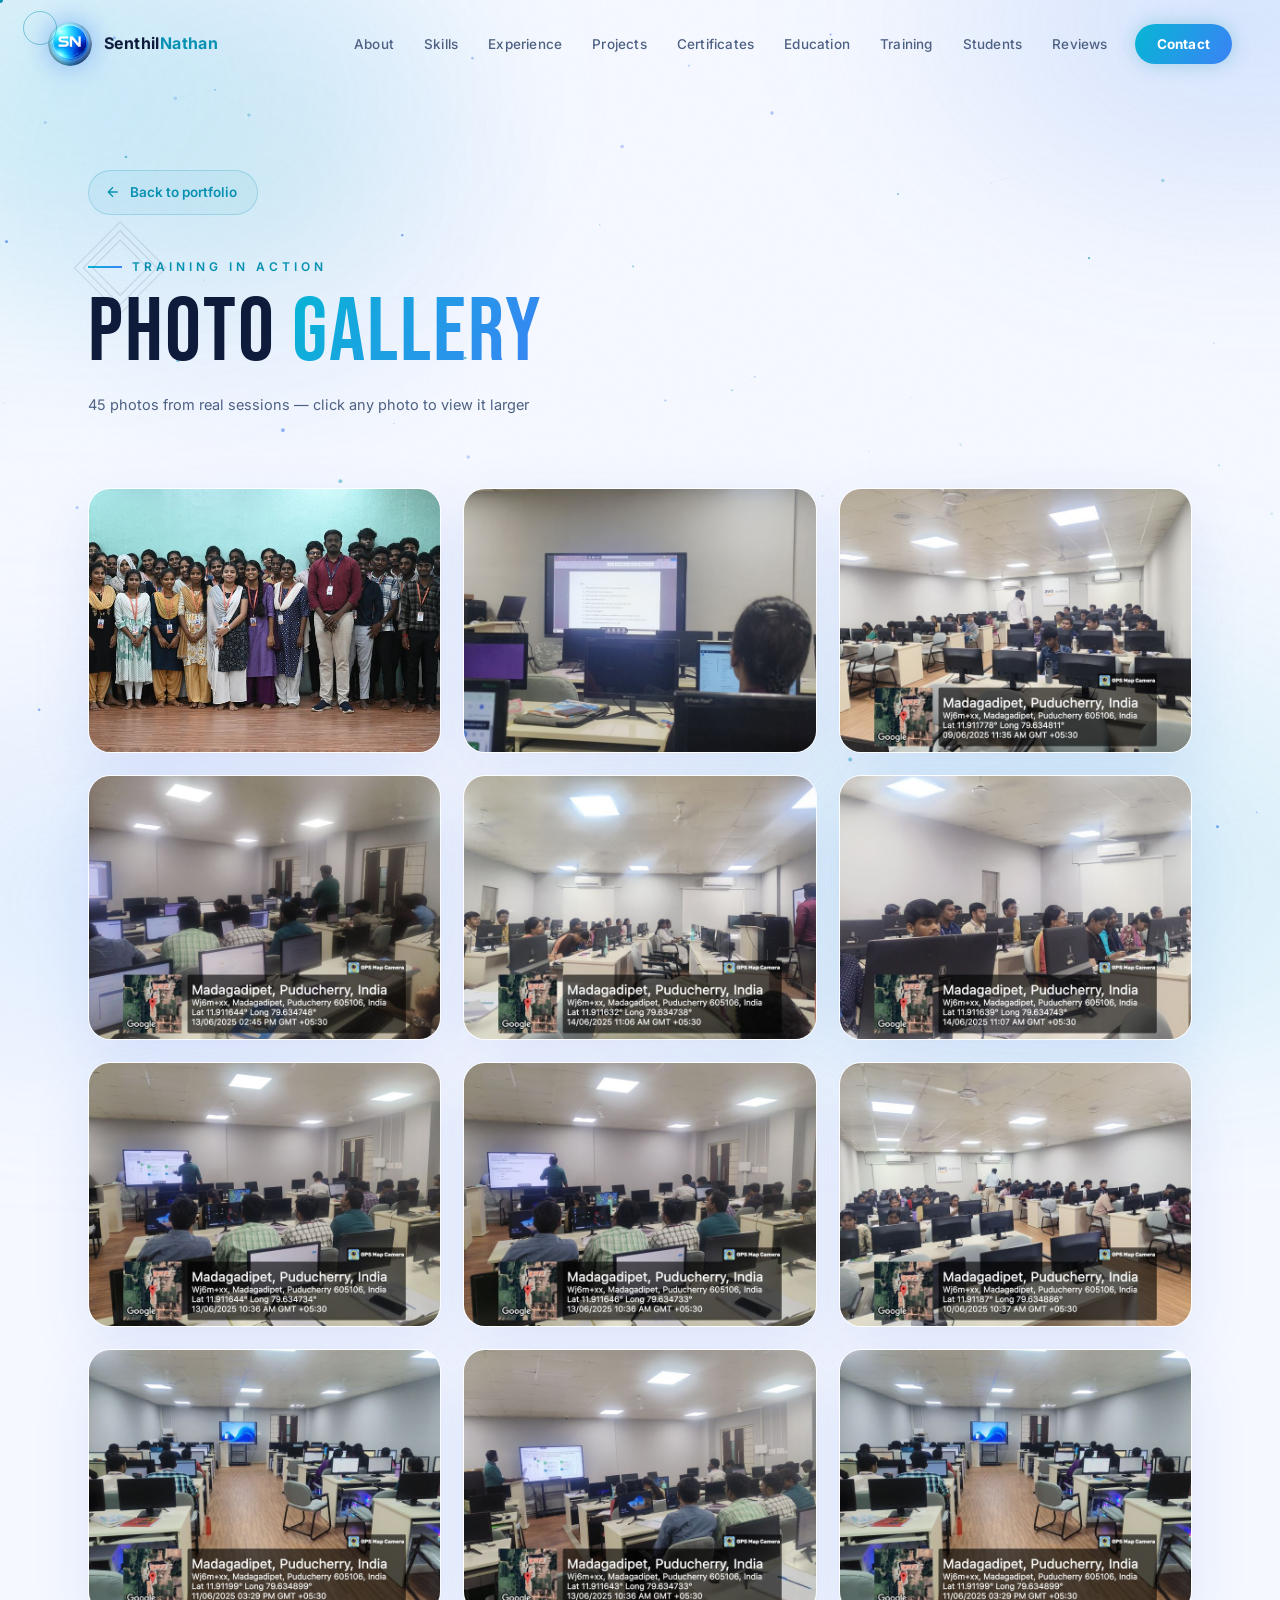
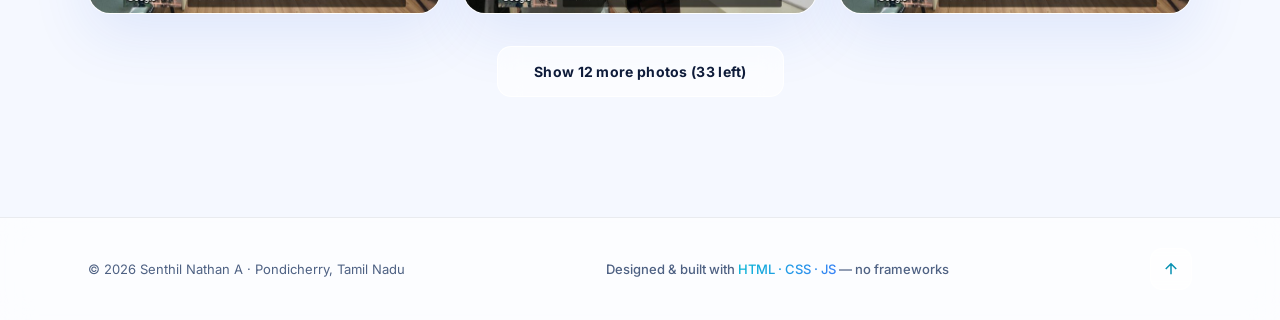
==== commit 21793f43: "Add Student Projects section (student Android apps) + ignore source folder" ====
--- a/gallery.html
+++ b/gallery.html
@@ -47,6 +47,7 @@
     <li><a href="index.html#certificates" class="nav-link">Certificates</a></li>
     <li><a href="index.html#education" class="nav-link">Education</a></li>
     <li><a href="index.html#training" class="nav-link">Training</a></li>
+    <li><a href="index.html#student-projects" class="nav-link">Students</a></li>
     <li><a href="index.html#testimonials" class="nav-link">Reviews</a></li>
     <li><a href="index.html#contact" class="nav-link nav-cta">Contact</a></li>
   </ul>
--- a/css/sections.css
+++ b/css/sections.css
@@ -887,3 +887,119 @@
   border-color: var(--glass-border-hover);
   box-shadow: var(--glow-accent);
 }
+
+/* ═══════════════════════════════════════════
+   ADMIN MODERATION PANEL (owner only)
+   ═══════════════════════════════════════════ */
+.admin-panel {
+  border-radius: 22px;
+  padding: 26px 28px 30px;
+  margin: 0 auto 44px;
+  max-width: 900px;
+  border: 1px solid rgba(8, 145, 178, 0.35);
+  box-shadow: 0 18px 50px rgba(8, 145, 178, 0.12);
+}
+.admin-head {
+  display: flex; align-items: center; flex-wrap: wrap; gap: 12px;
+  padding-bottom: 16px; margin-bottom: 18px;
+  border-bottom: 1px solid var(--glass-border);
+}
+.admin-badge {
+  font-family: var(--font-body); font-weight: 700; font-size: 12px;
+  letter-spacing: 1px; text-transform: uppercase;
+  color: #fff; background: var(--grad);
+  padding: 5px 12px; border-radius: 20px;
+}
+.admin-title { font-weight: 700; font-size: 17px; }
+.admin-count { margin-left: auto; font-size: 13px; color: var(--text-sub); }
+.admin-sub {
+  font-family: var(--font-body); font-weight: 700; font-size: 14px;
+  text-transform: uppercase; letter-spacing: 1px;
+  color: var(--text-sub); margin: 22px 0 12px;
+}
+.admin-sub-hot { color: var(--accent); }
+.admin-empty { font-size: 15px; color: var(--text-sub); padding: 8px 0; }
+.admin-loading { font-size: 15px; color: var(--text-sub); }
+.admin-list { display: grid; gap: 14px; }
+.admin-card {
+  border: 1px solid var(--glass-border);
+  border-radius: 16px;
+  padding: 18px 20px;
+  background: rgba(255, 255, 255, 0.55);
+}
+.admin-card.is-pending { border-color: rgba(8, 145, 178, 0.4); background: rgba(8, 145, 178, 0.05); }
+.ac-top { display: flex; align-items: center; gap: 10px; margin-bottom: 8px; }
+.ac-stars { color: #f5a623; letter-spacing: 1px; font-size: 15px; }
+.ac-status {
+  margin-left: auto; font-size: 11px; font-weight: 700; letter-spacing: 1px;
+  text-transform: uppercase; padding: 3px 10px; border-radius: 12px;
+}
+.is-pending .ac-status { color: var(--accent); background: rgba(8, 145, 178, 0.12); }
+.is-live .ac-status { color: #2e7d32; background: rgba(46, 125, 50, 0.12); }
+.ac-text { font-size: 14.5px; line-height: 1.6; color: var(--text); margin: 6px 0 10px; }
+.ac-meta { font-size: 12.5px; color: var(--text-sub); margin-bottom: 14px; }
+.ac-meta strong { color: var(--text); }
+.ac-actions { display: flex; flex-wrap: wrap; gap: 10px; }
+.ac-btn {
+  font-family: var(--font-body); font-weight: 600; font-size: 13px;
+  padding: 8px 18px; border-radius: 10px; cursor: pointer;
+  border: 1px solid var(--glass-border); background: transparent;
+  color: var(--text); transition: all 0.25s var(--ease-out);
+}
+.ac-btn:hover { transform: translateY(-2px); }
+.ac-approve { color: #fff; background: var(--grad); border-color: transparent; }
+.ac-approve:hover { box-shadow: 0 8px 20px rgba(8, 145, 178, 0.3); }
+.ac-hide:hover { border-color: var(--accent); color: var(--accent); }
+.ac-del:hover { border-color: #e53935; color: #e53935; }
+
+/* ═══════════════════════════════════════════
+   STUDENT PROJECTS
+   ═══════════════════════════════════════════ */
+.student-grid {
+  display: grid;
+  grid-template-columns: repeat(auto-fill, minmax(280px, 1fr));
+  gap: 22px;
+  margin-top: 56px;
+}
+.student-card {
+  display: flex;
+  gap: 16px;
+  padding: 22px 22px 24px;
+  border-radius: 20px;
+  transition: transform 0.4s var(--ease-out), box-shadow 0.4s var(--ease-out), border-color 0.4s;
+}
+.student-card:hover {
+  transform: translateY(-6px);
+  border-color: var(--glass-border-hover);
+  box-shadow: 0 20px 44px rgba(8, 145, 178, 0.14);
+}
+.sp-icon {
+  flex: 0 0 58px;
+  width: 58px; height: 58px;
+  display: grid; place-items: center;
+  border-radius: 16px;
+  font-size: 28px;
+  background: var(--grad);
+  box-shadow: 0 8px 18px rgba(8, 145, 178, 0.22);
+  overflow: hidden;
+}
+.sp-icon.has-img { background: #fff; border: 1px solid var(--glass-border); box-shadow: 0 6px 16px rgba(14, 27, 58, 0.1); }
+.sp-icon img { width: 100%; height: 100%; object-fit: cover; }
+.sp-body { flex: 1; min-width: 0; }
+.sp-name { font-size: 17px; font-weight: 700; letter-spacing: -0.2px; }
+.sp-students {
+  font-size: 12px; font-weight: 600; letter-spacing: 0.3px;
+  color: var(--accent); margin-top: 2px;
+}
+.sp-desc { font-size: 13.5px; line-height: 1.55; color: var(--text-sub); margin: 8px 0 12px; }
+.sp-tech {
+  display: inline-block;
+  font-size: 11px; font-weight: 600; letter-spacing: 0.5px;
+  color: var(--text-sub);
+  padding: 4px 11px; border-radius: 20px;
+  background: rgba(8, 145, 178, 0.08);
+  border: 1px solid var(--glass-border);
+}
+@media (max-width: 600px) {
+  .student-grid { grid-template-columns: 1fr; }
+}
